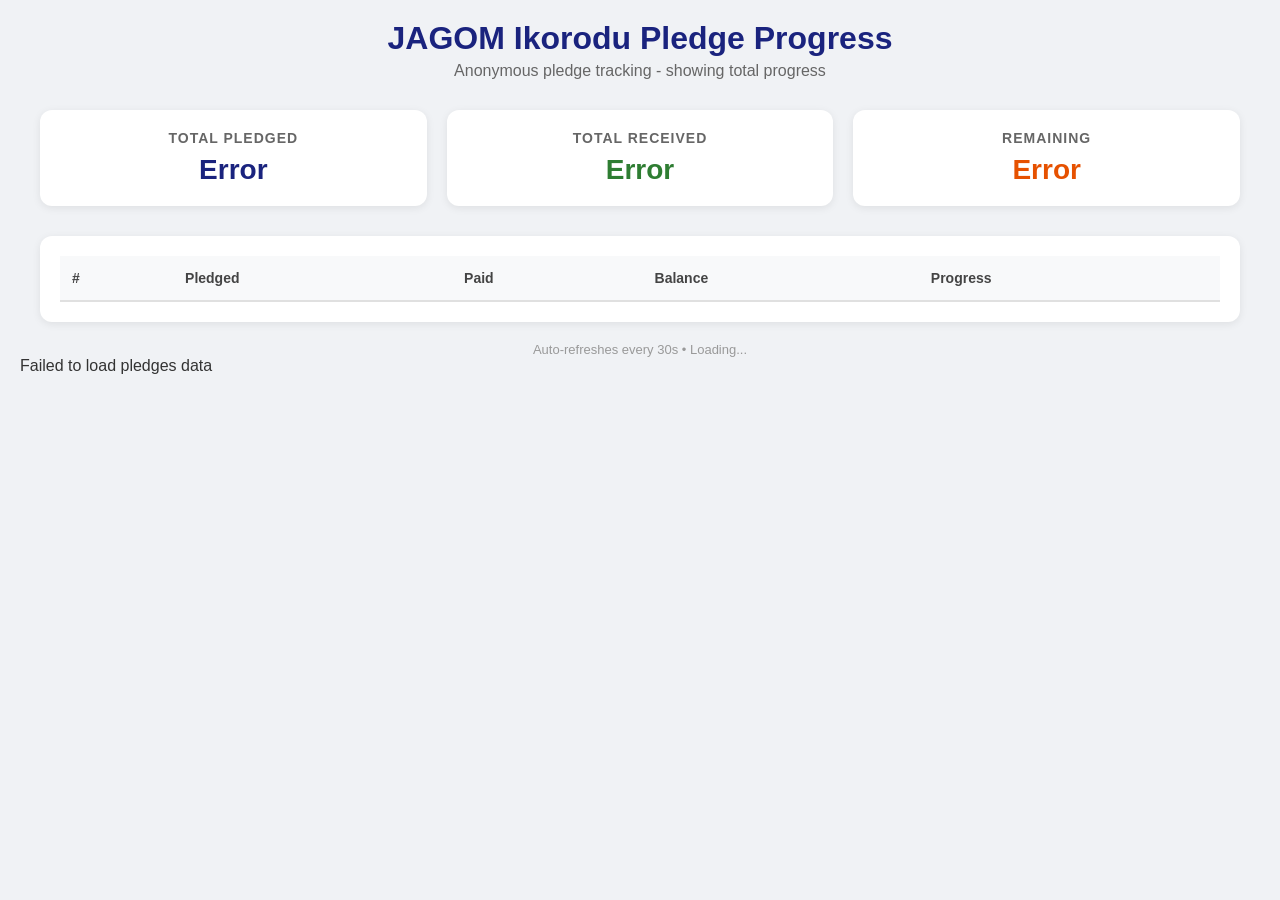
==== index.html @ f6d1b118 "initial commit" ====
<!DOCTYPE html>
<html lang="en">
<head>
    <meta charset="UTF-8">
    <meta name="viewport" content="width=device-width, initial-scale=1.0">
    <title>Church Pledge Tracker - Progress</title>
    <link rel="stylesheet" href="css/public.css">
</head>
<body>

    <div class="container">
        <!-- HEADER -->
        <div class="header">
            <h1>JAGOM Ikorodu Pledge Progress</h1>
            <p>Anonymous pledge tracking - showing total progress</p>
        </div>

        <!-- SUMMARY CARDS -->
        <div class="summary-cards" id="summaryCards">
            <div class="card">
                <h3>Total Pledged</h3>
                <div class="amount blue" id="totalPledged">$0.00</div>
            </div>
            <div class="card">
                <h3>Total Received</h3>
                <div class="amount green" id="totalReceived">$0.00</div>
            </div>
            <div class="card">
                <h3>Remaining</h3>
                <div class="amount orange" id="remaining">$0.00</div>
            </div>
        </div>

        <!-- TABLE -->
        <div class="table-container">
            <div id="loadingMessage" class="loading">Loading data...</div>
            <div id="tableWrapper" style="display:none;">
                <table>
                    <thead>
                        <tr>
                            <th>#</th>
                            <th>Pledged</th>
                            <th>Paid</th>
                            <th>Balance</th>
                            <th>Progress</th>
                        </tr>
                    </thead>
                    <tbody id="pledgeTableBody">
                    </tbody>
                </table>
                <div id="emptyState" class="empty-state" style="display:none;">
                    <h3>No pledges found</h3>
                    <p>Check back soon for updates.</p>
                </div>
            </div>
        </div>

        <!-- FOOTER -->
        <div class="footer">
            <span class="refresh-indicator" id="refreshIndicator">Auto-refreshes every 30s • Loading...</span>
        </div>
    </div>

    <!-- ===== TOAST CONTAINER ===== -->
    <div class="toast-container" id="toastContainer"></div>

    <!-- ===== SCRIPTS ===== -->
    <script src="js/public.js"></script>

</body>
</html>
---- css/public.css ----
/* ===== RESET & BASE ===== */
* {
    margin: 0;
    padding: 0;
    box-sizing: border-box;
}

body {
    font-family: 'Segoe UI', Tahoma, Geneva, Verdana, sans-serif;
    background: #f0f2f5;
    padding: 20px;
    color: #333;
}

.container {
    max-width: 1200px;
    margin: 0 auto;
}

/* ===== HEADER ===== */
.header {
    text-align: center;
    margin-bottom: 30px;
}

.header h1 {
    font-size: 32px;
    color: #1a237e;
}

.header p {
    color: #666;
    font-size: 16px;
    margin-top: 5px;
}

/* ===== SUMMARY CARDS ===== */
.summary-cards {
    display: grid;
    grid-template-columns: repeat(auto-fit, minmax(200px, 1fr));
    gap: 20px;
    margin-bottom: 30px;
}

.card {
    background: white;
    padding: 20px;
    border-radius: 12px;
    box-shadow: 0 2px 8px rgba(0, 0, 0, 0.08);
    text-align: center;
}

.card h3 {
    font-size: 14px;
    color: #666;
    text-transform: uppercase;
    letter-spacing: 1px;
    margin-bottom: 8px;
}

.card .amount {
    font-size: 28px;
    font-weight: 700;
}

.card .amount.green {
    color: #2e7d32;
}

.card .amount.blue {
    color: #1a237e;
}

.card .amount.orange {
    color: #e65100;
}

/* ===== TABLE ===== */
.table-container {
    background: white;
    border-radius: 12px;
    box-shadow: 0 2px 8px rgba(0, 0, 0, 0.08);
    overflow: auto;
    padding: 20px;
}

table {
    width: 100%;
    border-collapse: collapse;
    font-size: 14px;
}

thead {
    background: #f8f9fa;
}

th {
    padding: 14px 12px;
    text-align: left;
    font-weight: 600;
    color: #444;
    border-bottom: 2px solid #e0e0e0;
    white-space: nowrap;
}

td {
    padding: 12px;
    border-bottom: 1px solid #f0f0f0;
    vertical-align: middle;
}

tr:hover {
    background: #f8f9fa;
}

/* ===== PROGRESS BAR ===== */
.progress-container {
    display: flex;
    align-items: center;
    gap: 12px;
}

.progress-bar {
    flex: 1;
    min-width: 100px;
    height: 20px;
    background: #e0e0e0;
    border-radius: 10px;
    overflow: hidden;
    position: relative;
}

.progress-fill {
    height: 100%;
    background: linear-gradient(90deg, #1a237e, #2e7d32);
    border-radius: 10px;
    transition: width 0.8s ease;
    width: 0%;
}

.progress-text {
    font-weight: 600;
    font-size: 13px;
    min-width: 45px;
    text-align: right;
    color: #444;
}

/* ===== LOADING & EMPTY STATES ===== */
.loading {
    text-align: center;
    padding: 40px;
    color: #666;
}

.empty-state {
    text-align: center;
    padding: 40px;
    color: #999;
}

.empty-state h3 {
    font-size: 18px;
    margin-bottom: 8px;
}

/* ===== REFRESH INDICATOR ===== */
.footer {
    text-align: center;
    margin-top: 20px;
    color: #999;
    font-size: 13px;
}

.footer .refresh-indicator {
    display: inline-block;
    animation: pulse 2s infinite;
}

@keyframes pulse {
    0%,
    100% {
        opacity: 1;
    }
    50% {
        opacity: 0.5;
    }
}

/* ===== RESPONSIVE ===== */
@media (max-width: 768px) {
    body {
        padding: 10px;
    }

    .header h1 {
        font-size: 24px;
    }

    .summary-cards {
        grid-template-columns: 1fr 1fr;
    }

    .table-container {
        padding: 10px;
        font-size: 12px;
    }

    th,
    td {
        padding: 8px 6px;
    }

    .progress-container {
        flex-direction: column;
        align-items: stretch;
        gap: 5px;
    }

    .progress-text {
        text-align: left;
    }
}

@media (max-width: 480px) {
    .summary-cards {
        grid-template-columns: 1fr;
    }

    .header h1 {
        font-size: 20px;
    }
}
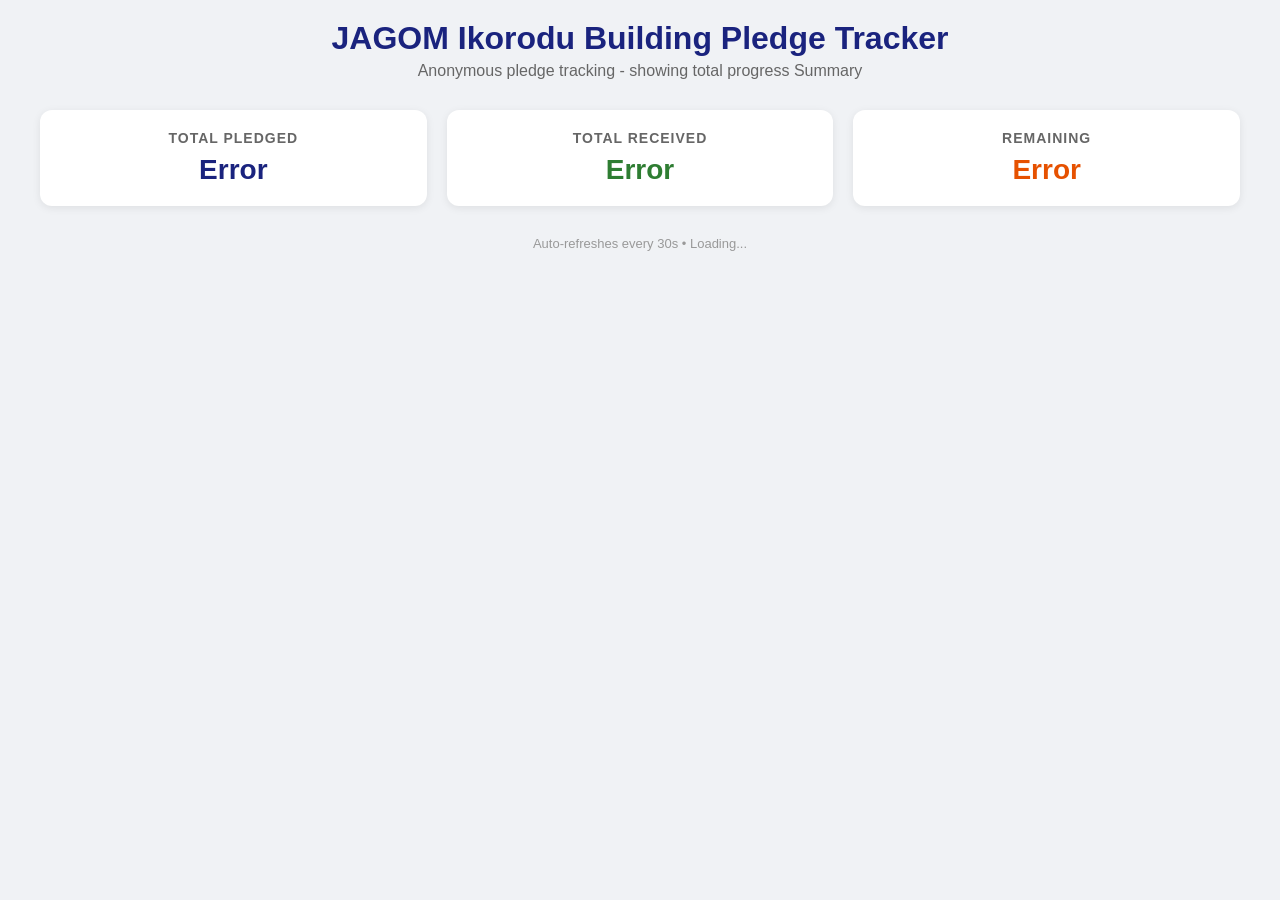
==== commit f5a5310a: "tracker" ====
--- a/index.html
+++ b/index.html
@@ -11,47 +11,23 @@
     <div class="container">
         <!-- HEADER -->
         <div class="header">
-            <h1>JAGOM Ikorodu Pledge Progress</h1>
-            <p>Anonymous pledge tracking - showing total progress</p>
+            <h1>JAGOM Ikorodu Building Pledge Tracker</h1>
+            <p>Anonymous pledge tracking - showing total progress Summary</p>
         </div>
 
         <!-- SUMMARY CARDS -->
         <div class="summary-cards" id="summaryCards">
             <div class="card">
                 <h3>Total Pledged</h3>
-                <div class="amount blue" id="totalPledged">$0.00</div>
+                <div class="amount blue" id="totalPledged">₦0.00</div>
             </div>
             <div class="card">
                 <h3>Total Received</h3>
-                <div class="amount green" id="totalReceived">$0.00</div>
+                <div class="amount green" id="totalReceived">₦0.00</div>
             </div>
             <div class="card">
                 <h3>Remaining</h3>
-                <div class="amount orange" id="remaining">$0.00</div>
-            </div>
-        </div>
-
-        <!-- TABLE -->
-        <div class="table-container">
-            <div id="loadingMessage" class="loading">Loading data...</div>
-            <div id="tableWrapper" style="display:none;">
-                <table>
-                    <thead>
-                        <tr>
-                            <th>#</th>
-                            <th>Pledged</th>
-                            <th>Paid</th>
-                            <th>Balance</th>
-                            <th>Progress</th>
-                        </tr>
-                    </thead>
-                    <tbody id="pledgeTableBody">
-                    </tbody>
-                </table>
-                <div id="emptyState" class="empty-state" style="display:none;">
-                    <h3>No pledges found</h3>
-                    <p>Check back soon for updates.</p>
-                </div>
+                <div class="amount orange" id="remaining">₦0.00</div>
             </div>
         </div>
 
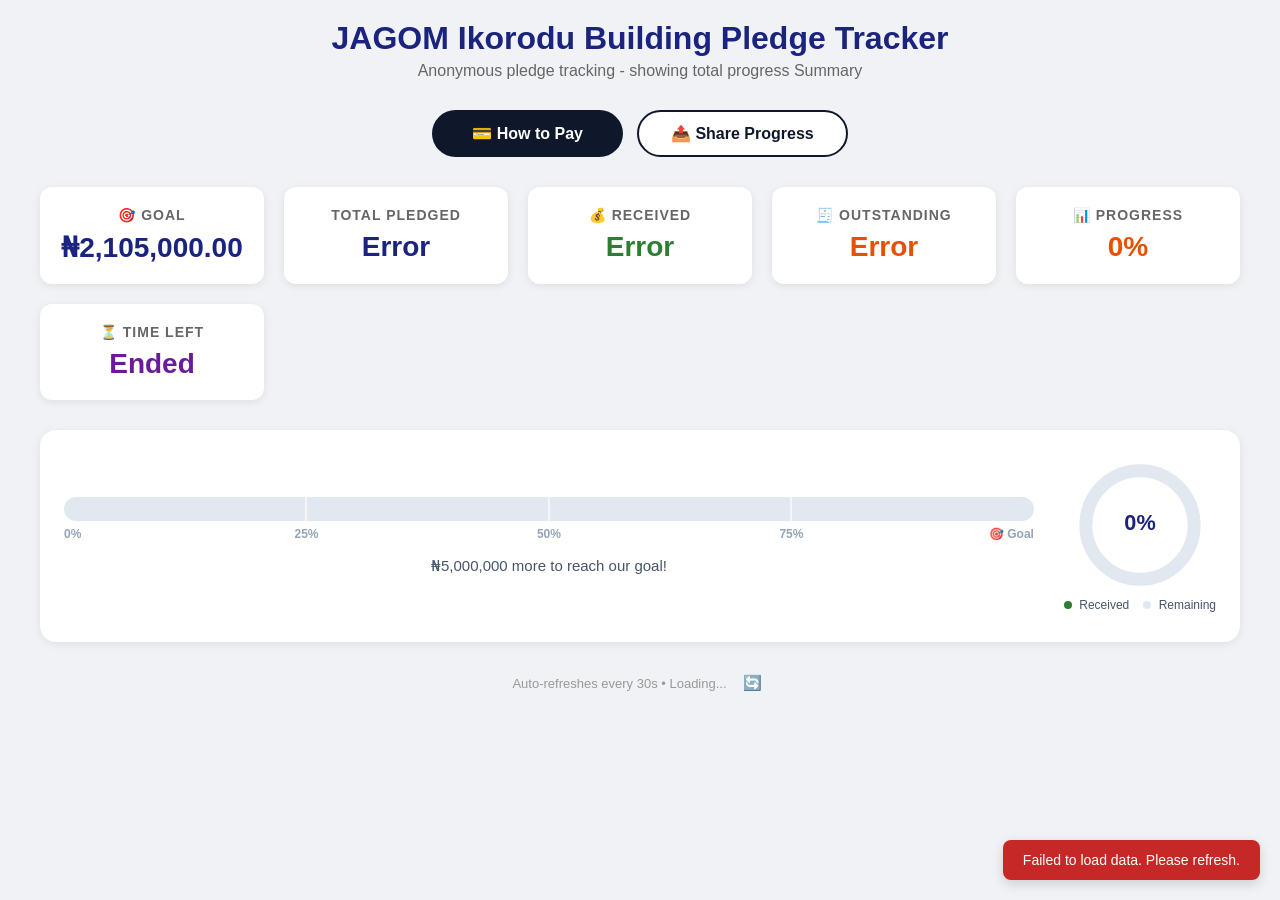
==== commit ef0d8cc9: "updated UI" ====
--- a/index.html
+++ b/index.html
@@ -8,6 +8,8 @@
 </head>
 <body>
 
+    <canvas id="confettiCanvas"></canvas>
+
     <div class="container">
         <!-- HEADER -->
         <div class="header">
@@ -15,25 +17,122 @@
             <p>Anonymous pledge tracking - showing total progress Summary</p>
         </div>
 
+        <!-- ACTION BUTTONS -->
+        <div class="pay-btn-wrapper">
+            <button class="pay-btn" onclick="openPaymentModal()">💳 How to Pay</button>
+            <button class="share-btn" onclick="shareProgress()">📤 Share Progress</button>
+        </div>
+
         <!-- SUMMARY CARDS -->
         <div class="summary-cards" id="summaryCards">
+            <div class="card">
+                <h3>🎯 Goal</h3>
+                <div class="amount blue" id="goalAmount">₦5,000,000</div>
+            </div>
             <div class="card">
                 <h3>Total Pledged</h3>
                 <div class="amount blue" id="totalPledged">₦0.00</div>
             </div>
             <div class="card">
-                <h3>Total Received</h3>
+                <h3>💰 Received</h3>
                 <div class="amount green" id="totalReceived">₦0.00</div>
             </div>
             <div class="card">
-                <h3>Remaining</h3>
+                <h3>🧾 Outstanding</h3>
                 <div class="amount orange" id="remaining">₦0.00</div>
+            </div>
+            <div class="card">
+                <h3>📊 Progress</h3>
+                <div class="amount orange" id="progressPercent">0%</div>
+            </div>
+            <div class="card">
+                <h3>⏳ Time Left</h3>
+                <div class="amount purple" id="countdownAmount">--</div>
+            </div>
+        </div>
+
+        <!-- PROGRESS + DONUT -->
+        <div class="progress-section">
+            <div class="progress-header-row">
+
+                <div class="progress-bar-wrap">
+                    <div class="progress-bar-large">
+                        <div class="progress-fill-large" id="progressFill" style="width: 0%;"></div>
+                        <div class="milestone-marker" style="left:25%"></div>
+                        <div class="milestone-marker" style="left:50%"></div>
+                        <div class="milestone-marker" style="left:75%"></div>
+                    </div>
+                    <div class="milestone-labels">
+                        <span style="left:0%">0%</span>
+                        <span style="left:25%" id="milestone25">25%</span>
+                        <span style="left:50%" id="milestone50">50%</span>
+                        <span style="left:75%" id="milestone75">75%</span>
+                        <span style="left:100%" id="milestone100">🎯 Goal</span>
+                    </div>
+                    <div class="progress-text-large">
+                        <span id="remainingText">₦5,000,000 more to reach our goal!</span>
+                    </div>
+                </div>
+
+                <div class="donut-wrap">
+                    <svg viewBox="0 0 120 120" class="donut-svg">
+                        <circle class="donut-bg" cx="60" cy="60" r="50"></circle>
+                        <circle class="donut-fill" id="donutCircle" cx="60" cy="60" r="50"
+                            stroke-dasharray="314.159" stroke-dashoffset="314.159"></circle>
+                        <text x="60" y="65" text-anchor="middle" class="donut-text" id="donutText">0%</text>
+                    </svg>
+                    <div class="donut-legend">
+                        <span><i class="dot green"></i> Received</span>
+                        <span><i class="dot gray"></i> Remaining</span>
+                    </div>
+                </div>
+
             </div>
         </div>
 
         <!-- FOOTER -->
         <div class="footer">
             <span class="refresh-indicator" id="refreshIndicator">Auto-refreshes every 30s • Loading...</span>
+            <button class="refresh-btn" id="refreshBtn" onclick="manualRefresh()" title="Refresh now">🔄</button>
+        </div>
+    </div>
+
+    <!-- ===== PAYMENT MODAL ===== -->
+    <div class="modal-overlay" id="paymentModal">
+        <div class="modal-content">
+            <button class="modal-close" onclick="closePaymentModal()">✕</button>
+
+            <h2 class="modal-title">💰 Make Payment</h2>
+            <p class="modal-subtitle">Send your pledge to the account below:</p>
+            
+            <div class="payment-details">
+                <div class="payment-row">
+                    <span class="payment-label">Bank:</span>
+                    <span class="payment-value">Guarantee Trust Bank (GTB)</span>
+                </div>
+                <div class="payment-row">
+                    <span class="payment-label">Account Name:</span>
+                    <span class="payment-value">Jesus Army Ikorodu</span>
+                </div>
+                <div class="payment-row copy-row">
+                    <span class="payment-label">Account Number:</span>
+                    <span class="payment-value account-number" id="accountNumber">0015181353</span>
+                    <button class="copy-btn" onclick="copyAccountNumber()">📋 Copy</button>
+                </div>
+                <div class="payment-row">
+                    <span class="payment-label">Reference:</span>
+                    <span class="payment-value">Your Full Name</span>
+                </div>
+            </div>
+
+            <div class="qr-wrap">
+                <img id="qrCodeImg" class="qr-code" alt="Scan to get account number" width="140" height="140">
+                <p class="qr-caption">📱 Scan to save account number</p>
+            </div>
+            
+            <p class="modal-note">💡 After payment, please inform the admin to confirm your pledge.</p>
+            
+            <button class="modal-close-btn" onclick="closePaymentModal()">Close</button>
         </div>
     </div>
 
--- a/css/public.css
+++ b/css/public.css
@@ -230,4 +230,560 @@
     .header h1 {
         font-size: 20px;
     }
+}
+
+/* ============================================================
+   NEW STYLES ADDED FOR INTERACTIVE FEATURES
+   ============================================================ */
+
+/* ----- HOW TO PAY BUTTON ----- */
+.pay-btn-wrapper {
+    text-align: center;
+    margin-bottom: 30px;
+}
+
+.pay-btn {
+    background: #0f172a;
+    color: white;
+    border: none;
+    padding: 14px 40px;
+    border-radius: 50px;
+    font-size: 16px;
+    font-weight: 600;
+    cursor: pointer;
+    transition: all 0.3s ease;
+}
+
+.pay-btn:hover {
+    transform: translateY(-2px);
+    box-shadow: 0 8px 25px rgba(15, 23, 42, 0.2);
+}
+
+/* ----- PROGRESS BAR SECTION ----- */
+.progress-section {
+    background: white;
+    border-radius: 16px;
+    padding: 30px 24px;
+    margin-bottom: 30px;
+    box-shadow: 0 2px 8px rgba(0, 0, 0, 0.08);
+}
+
+.progress-bar-large {
+    width: 100%;
+    height: 24px;
+    background: #e2e8f0;
+    border-radius: 50px;
+    overflow: hidden;
+    position: relative;
+}
+
+.progress-fill-large {
+    height: 100%;
+    background: linear-gradient(90deg, #1a237e, #2e7d32);
+    border-radius: 50px;
+    transition: width 1.5s ease;
+    width: 0%;
+}
+
+.progress-text-large {
+    text-align: center;
+    margin-top: 12px;
+    font-size: 15px;
+    color: #475569;
+    font-weight: 500;
+}
+
+/* ----- PAYMENT MODAL ----- */
+.modal-overlay {
+    display: none;
+    position: fixed;
+    top: 0;
+    left: 0;
+    width: 100%;
+    height: 100%;
+    background: rgba(15, 23, 42, 0.6);
+    backdrop-filter: blur(4px);
+    z-index: 1000;
+    justify-content: center;
+    align-items: center;
+}
+
+.modal-overlay.active {
+    display: flex;
+}
+
+.modal-content {
+    background: white;
+    border-radius: 20px;
+    padding: 32px;
+    max-width: 480px;
+    width: 95%;
+    max-height: 90vh;
+    overflow-y: auto;
+    position: relative;
+    animation: slideIn 0.3s ease;
+    text-align: left;
+}
+
+@keyframes slideIn {
+    from {
+        transform: translateY(-20px);
+        opacity: 0;
+    }
+    to {
+        transform: translateY(0);
+        opacity: 1;
+    }
+}
+
+.modal-close {
+    position: absolute;
+    top: 12px;
+    right: 16px;
+    background: none;
+    border: none;
+    font-size: 24px;
+    color: #94a3b8;
+    cursor: pointer;
+    transition: color 0.3s;
+}
+
+.modal-close:hover {
+    color: #0f172a;
+}
+
+.modal-title {
+    font-size: 24px;
+    font-weight: 700;
+    color: #0f172a;
+    margin-bottom: 4px;
+}
+
+.modal-subtitle {
+    color: #64748b;
+    font-size: 14px;
+    margin-bottom: 20px;
+}
+
+.payment-details {
+    background: #f8fafc;
+    border-radius: 12px;
+    padding: 20px;
+    margin-bottom: 16px;
+}
+
+.payment-row {
+    display: flex;
+    align-items: center;
+    padding: 8px 0;
+    border-bottom: 1px solid #e2e8f0;
+}
+
+.payment-row:last-child {
+    border-bottom: none;
+}
+
+.payment-label {
+    font-weight: 600;
+    color: #475569;
+    font-size: 13px;
+    min-width: 120px;
+}
+
+.payment-value {
+    color: #0f172a;
+    font-size: 14px;
+}
+
+.payment-row.copy-row {
+    flex-wrap: wrap;
+    gap: 8px;
+}
+
+.account-number {
+    font-size: 18px;
+    font-weight: 700;
+    color: #0f172a;
+    letter-spacing: 2px;
+    font-family: monospace;
+}
+
+.copy-btn {
+    background: #e2e8f0;
+    border: none;
+    padding: 4px 14px;
+    border-radius: 50px;
+    font-size: 12px;
+    font-weight: 600;
+    cursor: pointer;
+    color: #0f172a;
+    transition: all 0.3s ease;
+}
+
+.copy-btn:hover {
+    background: #0f172a;
+    color: white;
+}
+
+.modal-note {
+    font-size: 13px;
+    color: #64748b;
+    background: #fef3c7;
+    padding: 12px 16px;
+    border-radius: 8px;
+    margin-bottom: 16px;
+}
+
+.modal-close-btn {
+    background: #0f172a;
+    color: white;
+    border: none;
+    padding: 12px;
+    border-radius: 50px;
+    font-size: 14px;
+    font-weight: 600;
+    cursor: pointer;
+    width: 100%;
+    transition: all 0.3s ease;
+}
+
+.modal-close-btn:hover {
+    background: #1e293b;
+}
+
+/* ----- RESPONSIVE FOR NEW FEATURES ----- */
+@media (max-width: 768px) {
+    .pay-btn {
+        width: 100%;
+        justify-content: center;
+    }
+
+    .payment-row {
+        flex-direction: column;
+        align-items: flex-start;
+        gap: 4px;
+    }
+
+    .payment-label {
+        min-width: unset;
+    }
+
+    .modal-content {
+        padding: 24px;
+        margin: 10px;
+    }
+}
+
+/* ============================================================
+   TOAST NOTIFICATIONS (NEW - was missing, needed for showToast())
+   ============================================================ */
+
+.toast-container {
+    position: fixed;
+    bottom: 20px;
+    right: 20px;
+    display: flex;
+    flex-direction: column;
+    gap: 10px;
+    z-index: 2000;
+    max-width: 320px;
+}
+
+.toast {
+    background: #1a237e;
+    color: white;
+    padding: 12px 20px;
+    border-radius: 8px;
+    box-shadow: 0 4px 12px rgba(0, 0, 0, 0.15);
+    font-size: 14px;
+    font-weight: 500;
+    animation: toastIn 0.3s ease;
+}
+
+.toast.success {
+    background: #2e7d32;
+}
+
+.toast.error {
+    background: #c62828;
+}
+
+.toast.info {
+    background: #1a237e;
+}
+
+@keyframes toastIn {
+    from {
+        transform: translateY(20px);
+        opacity: 0;
+    }
+    to {
+        transform: translateY(0);
+        opacity: 1;
+    }
+}
+
+/* ----- RESPONSIVE TOASTS ----- */
+@media (max-width: 480px) {
+    .toast-container {
+        left: 10px;
+        right: 10px;
+        bottom: 10px;
+        max-width: none;
+    }
+}
+
+/* ============================================================
+   NEW: SHARE BUTTON + PURPLE AMOUNT
+   ============================================================ */
+
+.pay-btn-wrapper {
+    display: flex;
+    justify-content: center;
+    gap: 14px;
+    flex-wrap: wrap;
+}
+
+.share-btn {
+    background: white;
+    color: #0f172a;
+    border: 2px solid #0f172a;
+    padding: 12px 32px;
+    border-radius: 50px;
+    font-size: 16px;
+    font-weight: 600;
+    cursor: pointer;
+    transition: all 0.3s ease;
+}
+
+.share-btn:hover {
+    background: #0f172a;
+    color: white;
+    transform: translateY(-2px);
+}
+
+.card .amount.purple {
+    color: #6a1b9a;
+}
+
+/* ============================================================
+   NEW: SKELETON LOADING STATE
+   ============================================================ */
+
+.amount.skeleton {
+    color: transparent !important;
+    display: inline-block;
+    min-width: 100px;
+    height: 30px;
+    border-radius: 6px;
+    background: linear-gradient(90deg, #e2e8f0 25%, #f1f5f9 50%, #e2e8f0 75%);
+    background-size: 200% 100%;
+    animation: shimmer 1.4s infinite;
+}
+
+@keyframes shimmer {
+    0% { background-position: 200% 0; }
+    100% { background-position: -200% 0; }
+}
+
+/* ============================================================
+   NEW: PROGRESS BAR MILESTONES + DONUT LAYOUT
+   ============================================================ */
+
+.progress-header-row {
+    display: flex;
+    align-items: center;
+    gap: 30px;
+    flex-wrap: wrap;
+}
+
+.progress-bar-wrap {
+    flex: 1 1 320px;
+    min-width: 280px;
+}
+
+.progress-bar-large {
+    position: relative;
+}
+
+.milestone-marker {
+    position: absolute;
+    top: 0;
+    width: 2px;
+    height: 100%;
+    background: rgba(255, 255, 255, 0.6);
+    transform: translateX(-1px);
+}
+
+.milestone-labels {
+    position: relative;
+    height: 18px;
+    margin-top: 6px;
+}
+
+.milestone-labels span {
+    position: absolute;
+    transform: translateX(-50%);
+    font-size: 12px;
+    color: #94a3b8;
+    font-weight: 600;
+    white-space: nowrap;
+    transition: color 0.3s ease;
+}
+
+.milestone-labels span:first-child {
+    transform: translateX(0);
+}
+
+.milestone-labels span:last-child {
+    transform: translateX(-100%);
+}
+
+.milestone-labels span.reached {
+    color: #2e7d32;
+}
+
+/* ============================================================
+   NEW: DONUT CHART
+   ============================================================ */
+
+.donut-wrap {
+    flex: 0 0 auto;
+    display: flex;
+    flex-direction: column;
+    align-items: center;
+    gap: 8px;
+}
+
+.donut-svg {
+    width: 130px;
+    height: 130px;
+    transform: rotate(-90deg);
+}
+
+.donut-bg {
+    fill: none;
+    stroke: #e2e8f0;
+    stroke-width: 12;
+}
+
+.donut-fill {
+    fill: none;
+    stroke: url(#donutGradient);
+    stroke: #2e7d32;
+    stroke-width: 12;
+    stroke-linecap: round;
+    transition: stroke-dashoffset 1.2s ease;
+}
+
+.donut-text {
+    transform: rotate(90deg);
+    transform-origin: 60px 60px;
+    font-size: 20px;
+    font-weight: 700;
+    fill: #1a237e;
+}
+
+.donut-legend {
+    display: flex;
+    gap: 14px;
+    font-size: 12px;
+    color: #475569;
+}
+
+.donut-legend .dot {
+    display: inline-block;
+    width: 8px;
+    height: 8px;
+    border-radius: 50%;
+    margin-right: 4px;
+}
+
+.donut-legend .dot.green {
+    background: #2e7d32;
+}
+
+.donut-legend .dot.gray {
+    background: #e2e8f0;
+}
+
+/* ============================================================
+   NEW: QR CODE IN PAYMENT MODAL
+   ============================================================ */
+
+.qr-wrap {
+    text-align: center;
+    margin-bottom: 16px;
+}
+
+.qr-code {
+    border-radius: 8px;
+    border: 1px solid #e2e8f0;
+    padding: 8px;
+    background: white;
+}
+
+.qr-caption {
+    font-size: 12px;
+    color: #64748b;
+    margin-top: 6px;
+}
+
+/* ============================================================
+   NEW: MANUAL REFRESH BUTTON
+   ============================================================ */
+
+.footer {
+    display: flex;
+    justify-content: center;
+    align-items: center;
+    gap: 10px;
+}
+
+.refresh-btn {
+    background: none;
+    border: none;
+    cursor: pointer;
+    font-size: 15px;
+    color: #999;
+    transition: transform 0.3s ease;
+    padding: 2px 6px;
+}
+
+.refresh-btn:hover {
+    color: #1a237e;
+}
+
+.refresh-btn.spinning {
+    animation: spin 0.8s linear;
+}
+
+@keyframes spin {
+    from { transform: rotate(0deg); }
+    to { transform: rotate(360deg); }
+}
+
+/* ============================================================
+   NEW: CONFETTI CANVAS
+   ============================================================ */
+
+#confettiCanvas {
+    position: fixed;
+    top: 0;
+    left: 0;
+    width: 100%;
+    height: 100%;
+    pointer-events: none;
+    z-index: 9999;
+}
+
+/* ----- RESPONSIVE FOR NEW FEATURES ----- */
+@media (max-width: 768px) {
+    .progress-header-row {
+        flex-direction: column;
+    }
+
+    .donut-wrap {
+        order: -1;
+    }
 }
